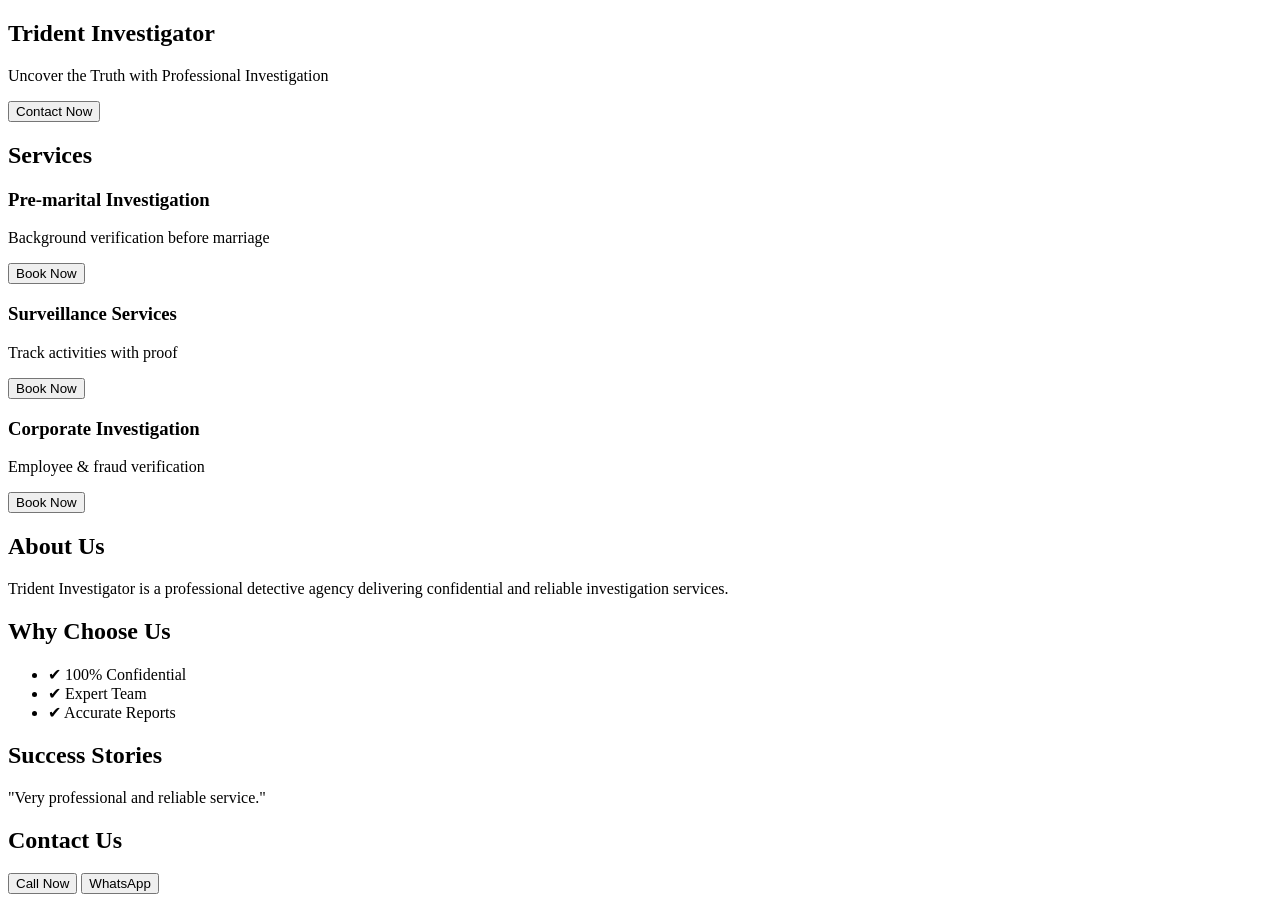
==== index.html @ 102cfffb "Add initial HTML structure for Trident Investigator" ====
<!DOCTYPE html>
<html lang="en">
<head>
  <meta charset="UTF-8">
  <title>Trident Investigator</title>
  <link rel="stylesheet" href="style.css">
</head>

<body>

<!-- HERO -->
<section class="hero">
  <div class="overlay">
    <h1>Trident Investigator</h1>
    <p>Uncover the Truth with Professional Investigation</p>
    <button onclick="scrollToContact()">Contact Now</button>
  </div>
</section>

<!-- SERVICES -->
<section class="services">
  <h2>Services</h2>

  <div class="card">
    <h3>Pre-marital Investigation</h3>
    <p>Background verification before marriage</p>
    <button>Book Now</button>
  </div>

  <div class="card">
    <h3>Surveillance Services</h3>
    <p>Track activities with proof</p>
    <button>Book Now</button>
  </div>

  <div class="card">
    <h3>Corporate Investigation</h3>
    <p>Employee & fraud verification</p>
    <button>Book Now</button>
  </div>

</section>

<!-- ABOUT -->
<section class="about">
  <h2>About Us</h2>
  <p>
    Trident Investigator is a professional detective agency delivering confidential and reliable investigation services.
  </p>
</section>

<!-- WHY -->
<section class="why">
  <h2>Why Choose Us</h2>
  <ul>
    <li>✔ 100% Confidential</li>
    <li>✔ Expert Team</li>
    <li>✔ Accurate Reports</li>
  </ul>
</section>

<!-- TESTIMONIAL -->
<section class="testimonials">
  <h2>Success Stories</h2>
  <p>"Very professional and reliable service."</p>
</section>

<!-- CONTACT -->
<section class="contact" id="contact">
  <h2>Contact Us</h2>
  <button onclick="callNow()">Call Now</button>
  <button onclick="whatsappNow()">WhatsApp</button>
</section>

<script src="script.js"></script>
</body>
</html>
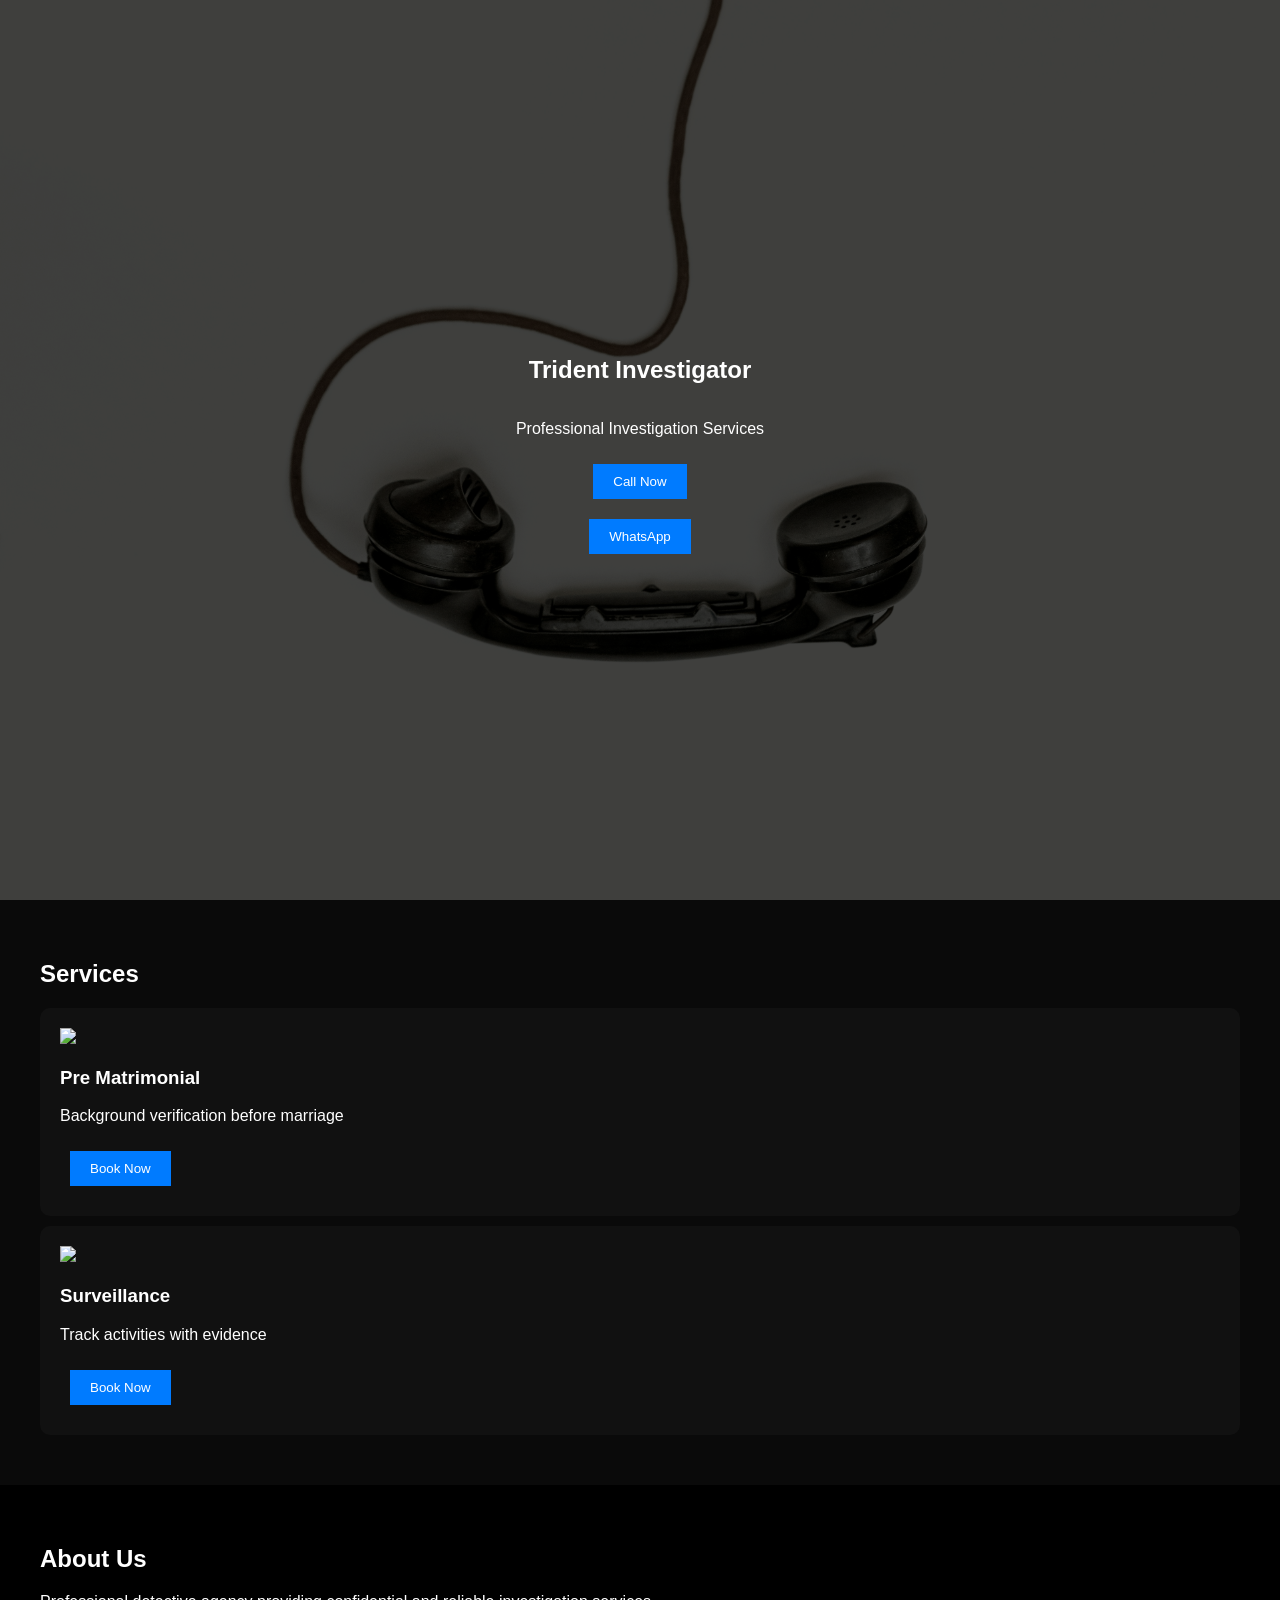
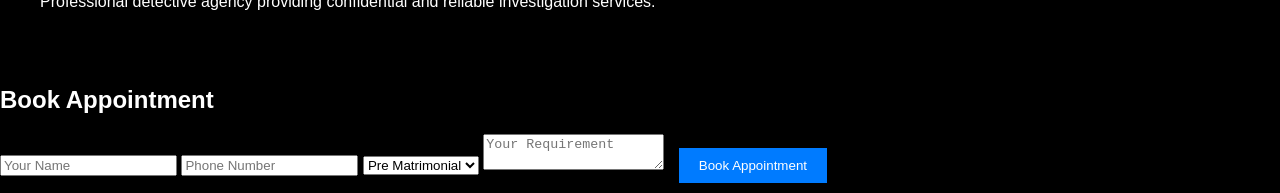
==== commit 1c3e5b69: "Update index.html with new content and structure" ====
--- a/index.html
+++ b/index.html
@@ -1,77 +1,95 @@
 <!DOCTYPE html>
 <html lang="en">
 <head>
-  <meta charset="UTF-8">
-  <title>Trident Investigator</title>
-  <link rel="stylesheet" href="style.css">
+<meta charset="UTF-8">
+<meta name="viewport" content="width=device-width, initial-scale=1.0">
+<title>Trident Investigator</title>
+<link rel="stylesheet" href="style.css">
 </head>
 
 <body>
 
 <!-- HERO -->
 <section class="hero">
-  <div class="overlay">
-    <h1>Trident Investigator</h1>
-    <p>Uncover the Truth with Professional Investigation</p>
-    <button onclick="scrollToContact()">Contact Now</button>
-  </div>
+<div class="overlay">
+<h1>Trident Investigator</h1>
+<p>Professional Investigation Services</p>
+
+<a href="tel:+918076874066">
+<button>Call Now</button>
+</a>
+
+<a href="https://wa.me/918076874066">
+<button>WhatsApp</button>
+</a>
+
+</div>
 </section>
+
 
 <!-- SERVICES -->
 <section class="services">
-  <h2>Services</h2>
+<h2>Services</h2>
 
-  <div class="card">
-    <h3>Pre-marital Investigation</h3>
-    <p>Background verification before marriage</p>
-    <button>Book Now</button>
-  </div>
+<div class="card">
+<img src="images/service1.jpg">
+<h3>Pre Matrimonial</h3>
+<p>Background verification before marriage</p>
+<button onclick="scrollToForm()">Book Now</button>
+</div>
 
-  <div class="card">
-    <h3>Surveillance Services</h3>
-    <p>Track activities with proof</p>
-    <button>Book Now</button>
-  </div>
-
-  <div class="card">
-    <h3>Corporate Investigation</h3>
-    <p>Employee & fraud verification</p>
-    <button>Book Now</button>
-  </div>
+<div class="card">
+<img src="images/service2.jpg">
+<h3>Surveillance</h3>
+<p>Track activities with evidence</p>
+<button onclick="scrollToForm()">Book Now</button>
+</div>
 
 </section>
 
+
 <!-- ABOUT -->
 <section class="about">
-  <h2>About Us</h2>
-  <p>
-    Trident Investigator is a professional detective agency delivering confidential and reliable investigation services.
-  </p>
+<h2>About Us</h2>
+<p>
+Professional detective agency providing confidential
+and reliable investigation services.
+</p>
 </section>
 
-<!-- WHY -->
-<section class="why">
-  <h2>Why Choose Us</h2>
-  <ul>
-    <li>✔ 100% Confidential</li>
-    <li>✔ Expert Team</li>
-    <li>✔ Accurate Reports</li>
-  </ul>
+
+<!-- BOOKING FORM -->
+<section class="booking" id="booking">
+<h2>Book Appointment</h2>
+
+<form action="https://formsubmit.co/your@email.com" method="POST">
+
+<input type="text" name="name" placeholder="Your Name" required>
+
+<input type="tel" name="phone" placeholder="Phone Number" required>
+
+<select name="service">
+<option>Pre Matrimonial</option>
+<option>Surveillance</option>
+<option>Corporate</option>
+</select>
+
+<textarea name="message" placeholder="Your Requirement"></textarea>
+
+<button type="submit">Book Appointment</button>
+
+</form>
+
 </section>
 
-<!-- TESTIMONIAL -->
-<section class="testimonials">
-  <h2>Success Stories</h2>
-  <p>"Very professional and reliable service."</p>
-</section>
 
-<!-- CONTACT -->
-<section class="contact" id="contact">
-  <h2>Contact Us</h2>
-  <button onclick="callNow()">Call Now</button>
-  <button onclick="whatsappNow()">WhatsApp</button>
-</section>
+<script>
+function scrollToForm(){
+document.getElementById("booking").scrollIntoView({
+behavior:"smooth"
+})
+}
+</script>
 
-<script src="script.js"></script>
 </body>
 </html>
--- a/style.css
+++ b/style.css
@@ -0,0 +1,54 @@
+body {
+  margin:0;
+  font-family: Arial;
+  background:#000;
+  color:white;
+}
+
+/* HERO */
+.hero {
+  height:100vh;
+  background:url('telphoto.jpg') center/cover;
+}
+
+.overlay {
+  background:rgba(0,0,0,0.7);
+  height:100%;
+  display:flex;
+  flex-direction:column;
+  justify-content:center;
+  align-items:center;
+  text-align:center;
+}
+
+button {
+  padding:10px 20px;
+  margin:10px;
+  background:#007bff;
+  border:none;
+  color:white;
+  cursor:pointer;
+}
+
+/* SERVICES */
+.services {
+  padding:40px;
+  background:#0a0a0a;
+}
+
+.card {
+  background:#111;
+  padding:20px;
+  margin:10px 0;
+  border-radius:10px;
+  transition:0.3s;
+}
+
+.card:hover {
+  transform:scale(1.05);
+}
+
+/* SECTIONS */
+.about, .why, .testimonials, .contact {
+  padding:40px;
+}
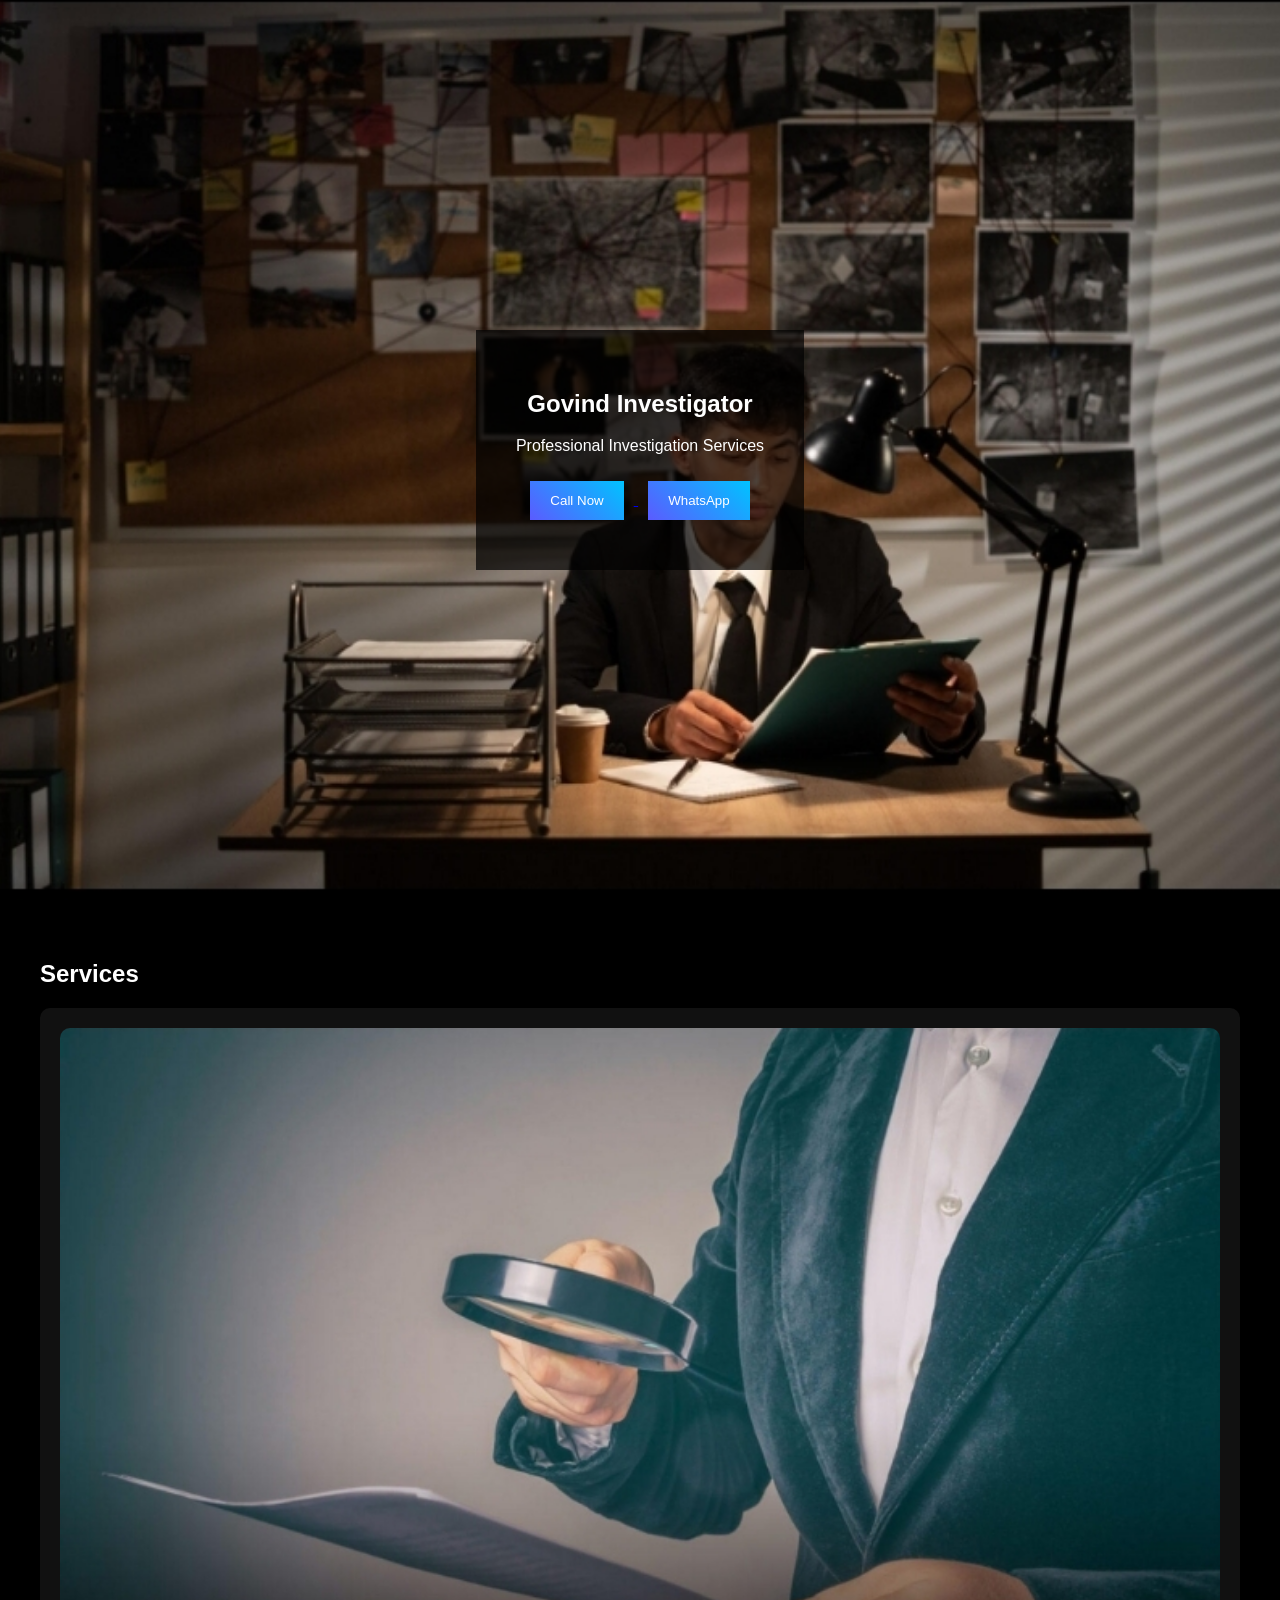
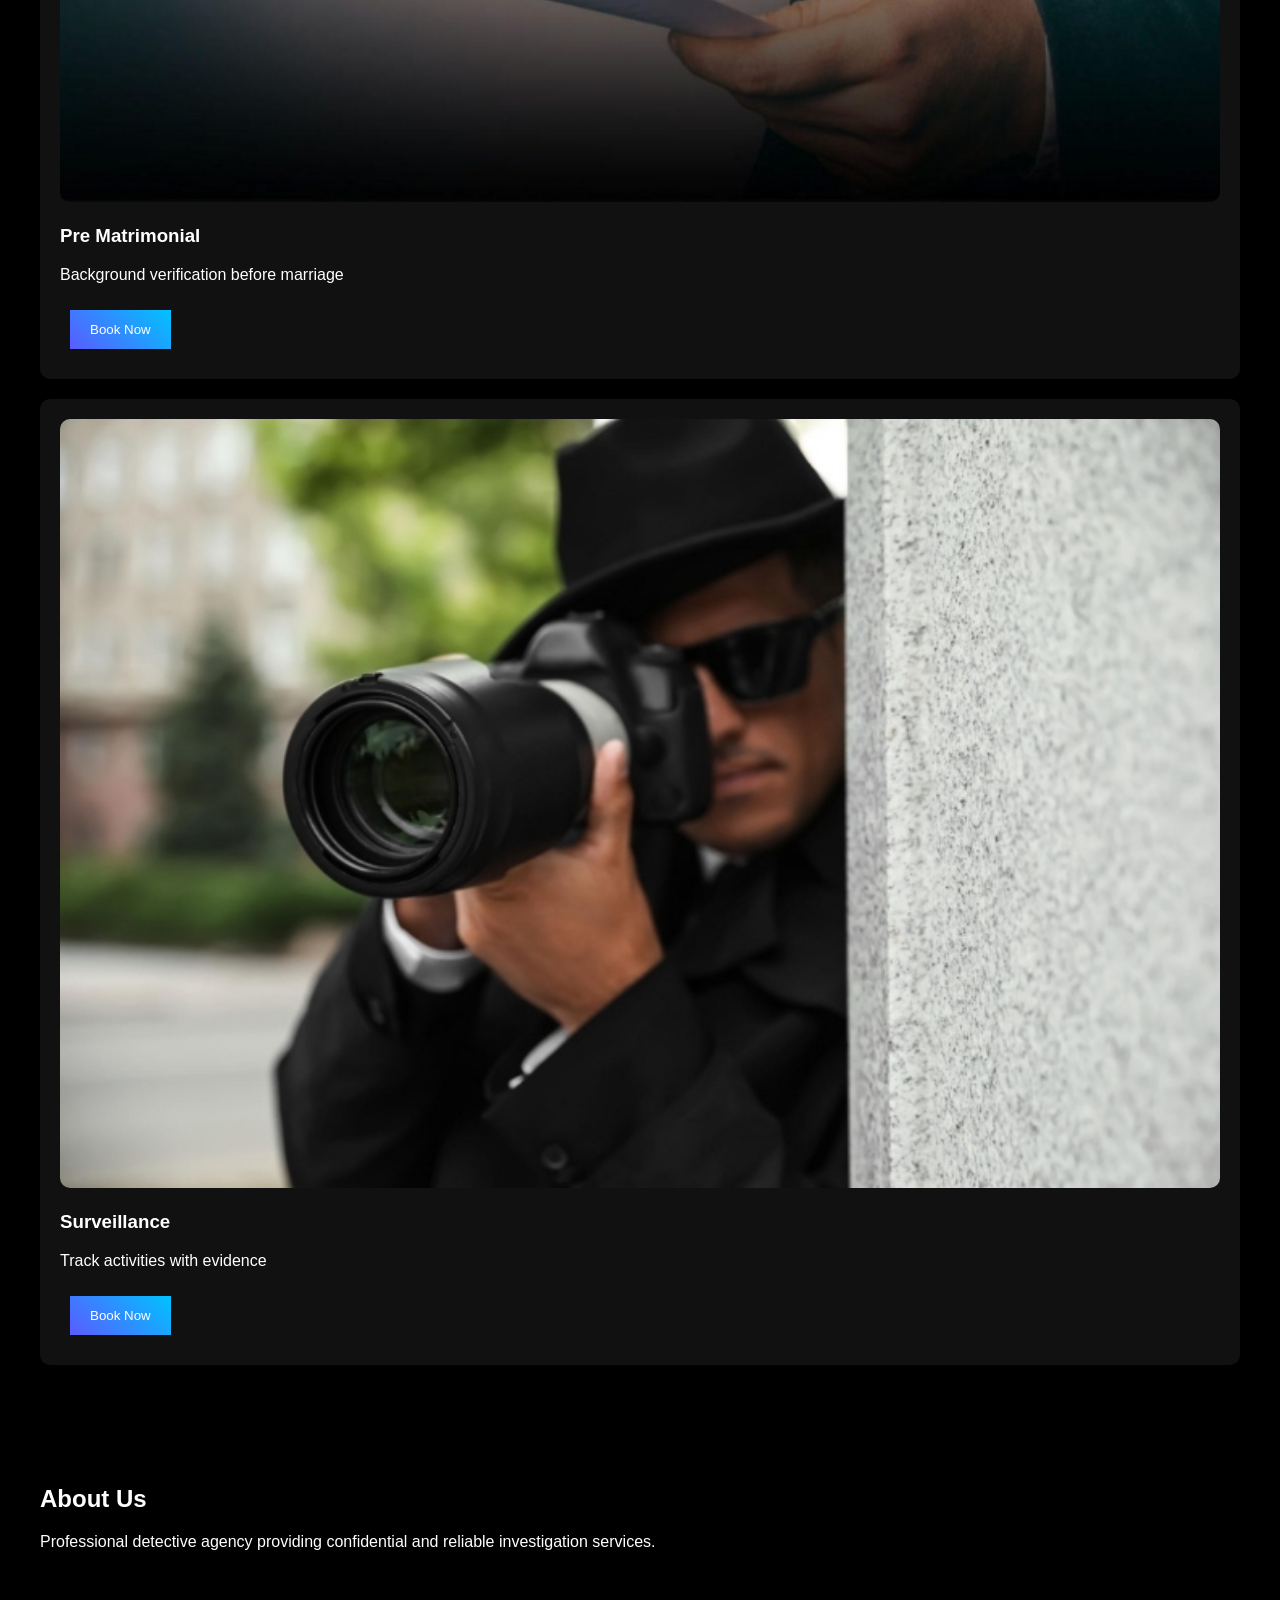
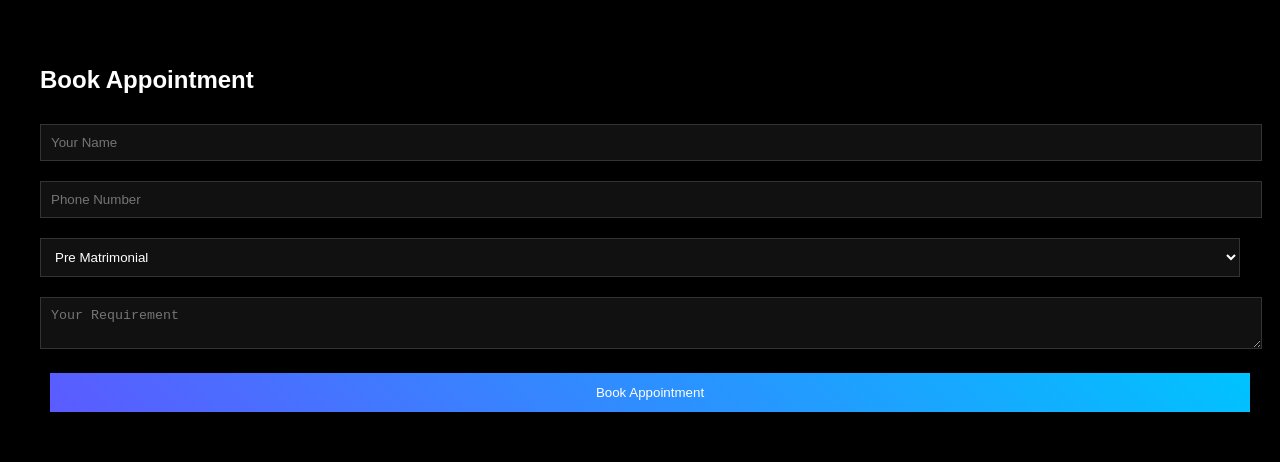
==== commit 2a513813: "Update index.html" ====
--- a/index.html
+++ b/index.html
@@ -3,7 +3,7 @@
 <head>
 <meta charset="UTF-8">
 <meta name="viewport" content="width=device-width, initial-scale=1.0">
-<title>Trident Investigator</title>
+<title>Govind Investigator</title>
 <link rel="stylesheet" href="style.css">
 </head>
 
@@ -12,7 +12,7 @@
 <!-- HERO -->
 <section class="hero">
 <div class="overlay">
-<h1>Trident Investigator</h1>
+<h1>Govind Investigator</h1>
 <p>Professional Investigation Services</p>
 
 <a href="tel:+918076874066">
@@ -32,7 +32,7 @@
 <h2>Services</h2>
 
 <div class="card">
-<img src="images/service1.jpg">
+<img src="images/service.jpg">
 <h3>Pre Matrimonial</h3>
 <p>Background verification before marriage</p>
 <button onclick="scrollToForm()">Book Now</button>
--- a/style.css
+++ b/style.css
@@ -1,54 +1,66 @@
-body {
-  margin:0;
-  font-family: Arial;
-  background:#000;
-  color:white;
+body{
+margin:0;
+font-family:Arial;
+background:#000;
+color:white;
 }
 
-/* HERO */
-.hero {
-  height:100vh;
-  background:url('telphoto.jpg') center/cover;
+.hero{
+height:100vh;
+background:url('images/hero.jpg') center/cover no-repeat;
+display:flex;
+justify-content:center;
+align-items:center;
 }
 
-.overlay {
-  background:rgba(0,0,0,0.7);
-  height:100%;
-  display:flex;
-  flex-direction:column;
-  justify-content:center;
-  align-items:center;
-  text-align:center;
+.overlay{
+background:rgba(0,0,0,0.7);
+padding:40px;
+text-align:center;
 }
 
-button {
-  padding:10px 20px;
-  margin:10px;
-  background:#007bff;
-  border:none;
-  color:white;
-  cursor:pointer;
+button{
+padding:12px 20px;
+margin:10px;
+background:linear-gradient(45deg,#5b5bff,#00c3ff);
+border:none;
+color:white;
+cursor:pointer;
 }
 
-/* SERVICES */
-.services {
-  padding:40px;
-  background:#0a0a0a;
+.services{
+padding:40px;
 }
 
-.card {
-  background:#111;
-  padding:20px;
-  margin:10px 0;
-  border-radius:10px;
-  transition:0.3s;
+.card{
+background:#111;
+padding:20px;
+margin:20px 0;
+border-radius:10px;
 }
 
-.card:hover {
-  transform:scale(1.05);
+.card img{
+width:100%;
+border-radius:10px;
 }
 
-/* SECTIONS */
-.about, .why, .testimonials, .contact {
-  padding:40px;
+.about{
+padding:40px;
 }
+
+.booking{
+padding:40px;
+}
+
+input,textarea,select{
+width:100%;
+padding:10px;
+margin:10px 0;
+background:#111;
+border:1px solid #333;
+color:white;
+}
+
+form button{
+width:100%;
+}
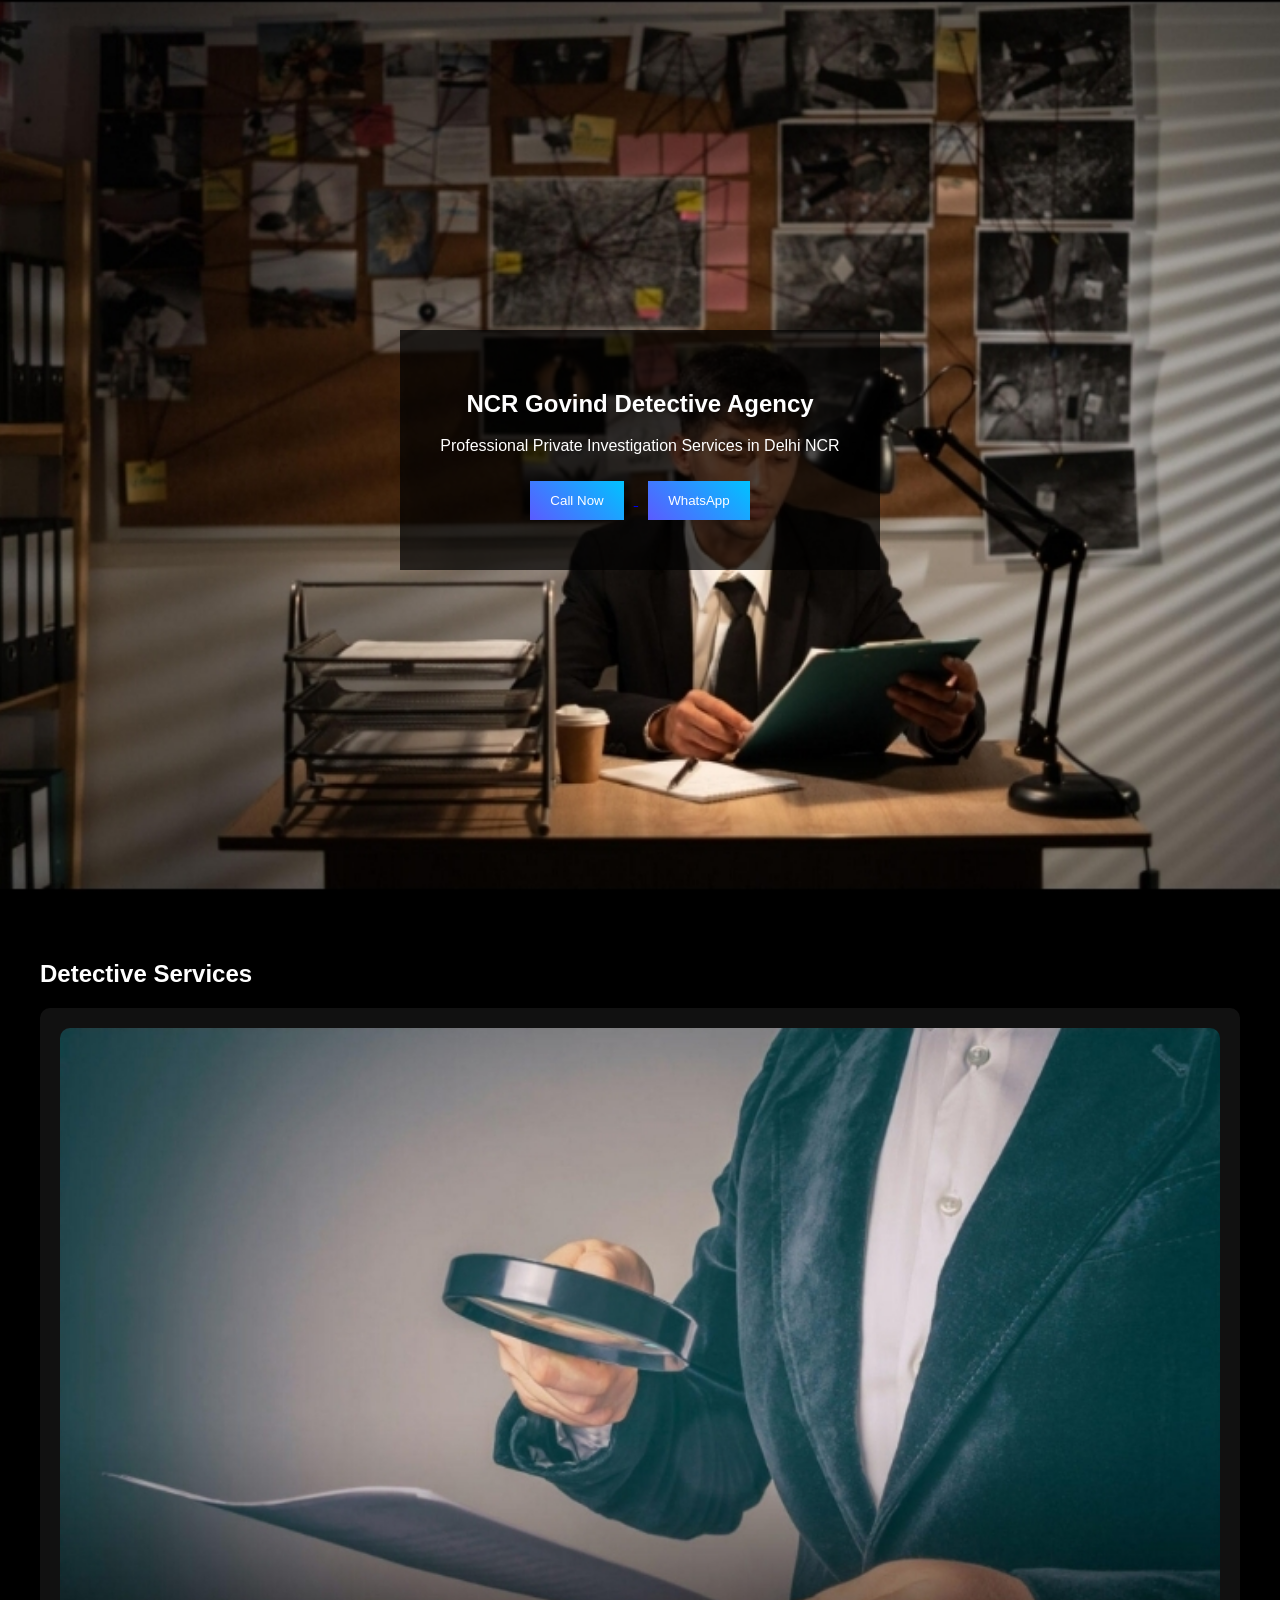
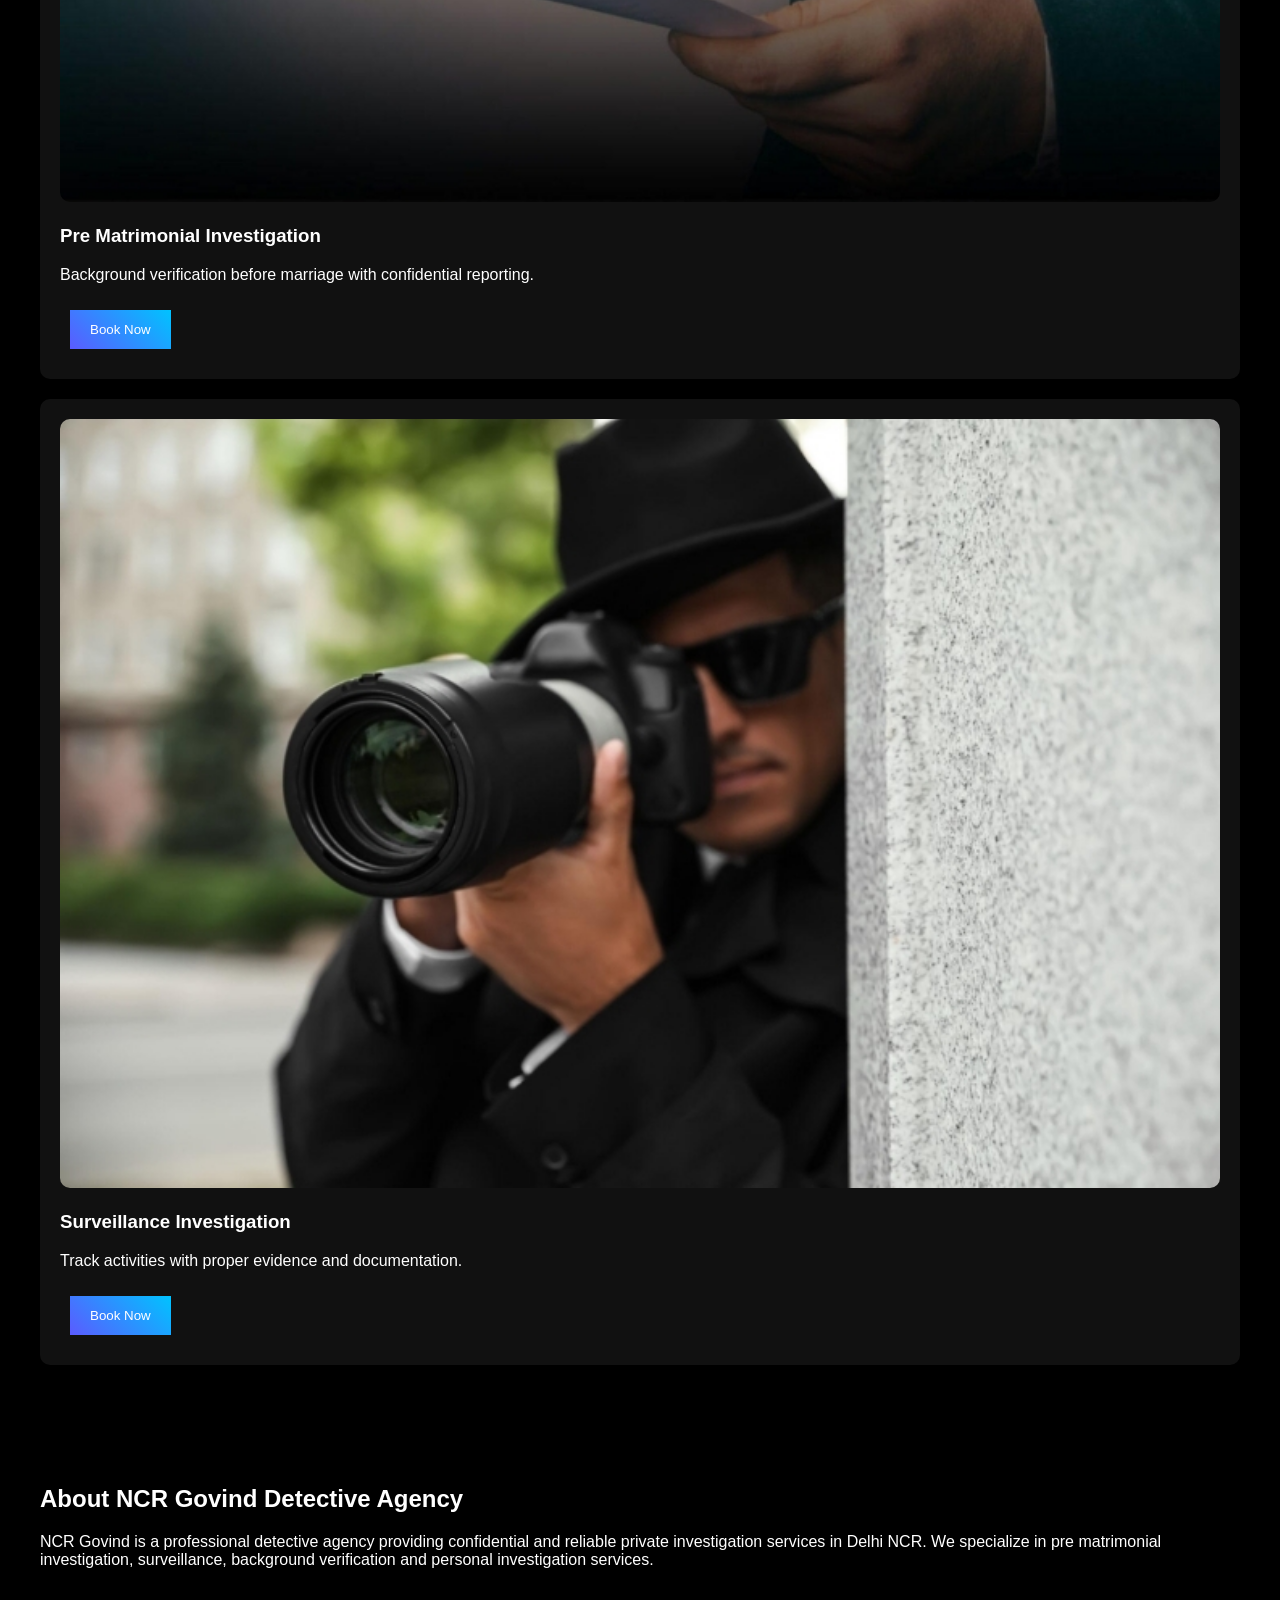
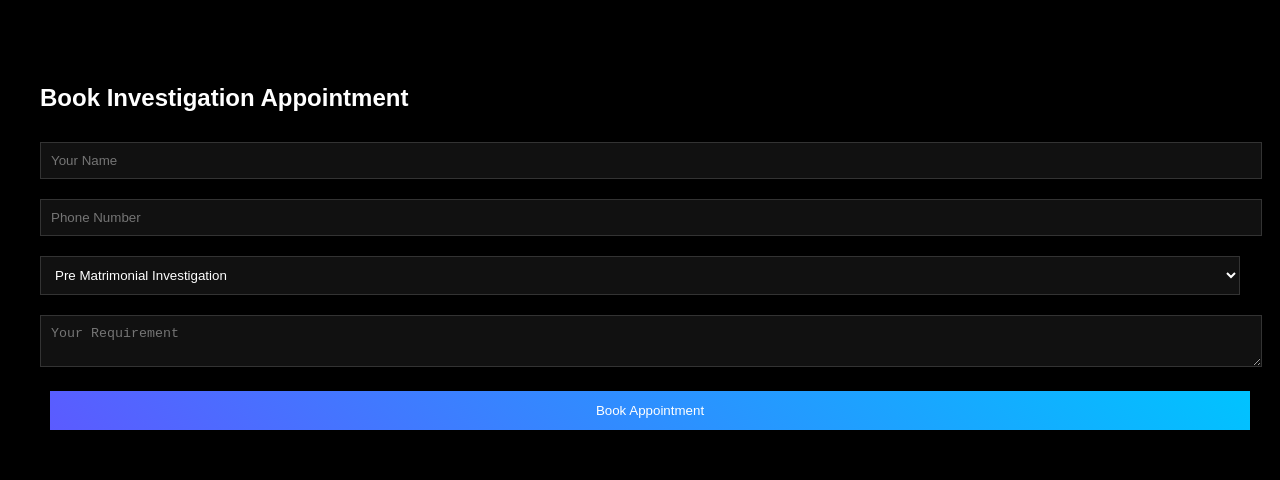
==== commit 8023e629: "Update index.html" ====
--- a/index.html
+++ b/index.html
@@ -3,7 +3,17 @@
 <head>
 <meta charset="UTF-8">
 <meta name="viewport" content="width=device-width, initial-scale=1.0">
-<title>Govind Investigator</title>
+
+<title>NCR Govind Detective Agency | Private Investigator Delhi | Surveillance Services</title>
+
+<meta name="description" content="NCR Govind Detective Agency providing private investigation, surveillance, pre matrimonial investigation and background verification services in Delhi NCR.">
+
+<meta name="keywords" content="Detective Agency Delhi, Private Investigator NCR, Govind Investigator, Surveillance Delhi, Pre Matrimonial Investigation, NCR Govind">
+
+<meta name="robots" content="index, follow">
+
+<meta name="author" content="NCR Govind">
+
 <link rel="stylesheet" href="style.css">
 </head>
 
@@ -12,8 +22,9 @@
 <!-- HERO -->
 <section class="hero">
 <div class="overlay">
-<h1>Govind Investigator</h1>
-<p>Professional Investigation Services</p>
+
+<h1>NCR Govind Detective Agency</h1>
+<p>Professional Private Investigation Services in Delhi NCR</p>
 
 <a href="tel:+918076874066">
 <button>Call Now</button>
@@ -29,19 +40,19 @@
 
 <!-- SERVICES -->
 <section class="services">
-<h2>Services</h2>
+<h2>Detective Services</h2>
 
 <div class="card">
 <img src="images/service.jpg">
-<h3>Pre Matrimonial</h3>
-<p>Background verification before marriage</p>
+<h3>Pre Matrimonial Investigation</h3>
+<p>Background verification before marriage with confidential reporting.</p>
 <button onclick="scrollToForm()">Book Now</button>
 </div>
 
 <div class="card">
 <img src="images/service2.jpg">
-<h3>Surveillance</h3>
-<p>Track activities with evidence</p>
+<h3>Surveillance Investigation</h3>
+<p>Track activities with proper evidence and documentation.</p>
 <button onclick="scrollToForm()">Book Now</button>
 </div>
 
@@ -50,17 +61,18 @@
 
 <!-- ABOUT -->
 <section class="about">
-<h2>About Us</h2>
+<h2>About NCR Govind Detective Agency</h2>
 <p>
-Professional detective agency providing confidential
-and reliable investigation services.
+NCR Govind is a professional detective agency providing confidential and reliable 
+private investigation services in Delhi NCR. We specialize in pre matrimonial 
+investigation, surveillance, background verification and personal investigation services.
 </p>
 </section>
 
 
 <!-- BOOKING FORM -->
 <section class="booking" id="booking">
-<h2>Book Appointment</h2>
+<h2>Book Investigation Appointment</h2>
 
 <form action="https://formsubmit.co/your@email.com" method="POST">
 
@@ -69,9 +81,9 @@
 <input type="tel" name="phone" placeholder="Phone Number" required>
 
 <select name="service">
-<option>Pre Matrimonial</option>
-<option>Surveillance</option>
-<option>Corporate</option>
+<option>Pre Matrimonial Investigation</option>
+<option>Surveillance Investigation</option>
+<option>Corporate Investigation</option>
 </select>
 
 <textarea name="message" placeholder="Your Requirement"></textarea>
@@ -92,4 +104,4 @@
 </script>
 
 </body>
-</html>
+</html>
